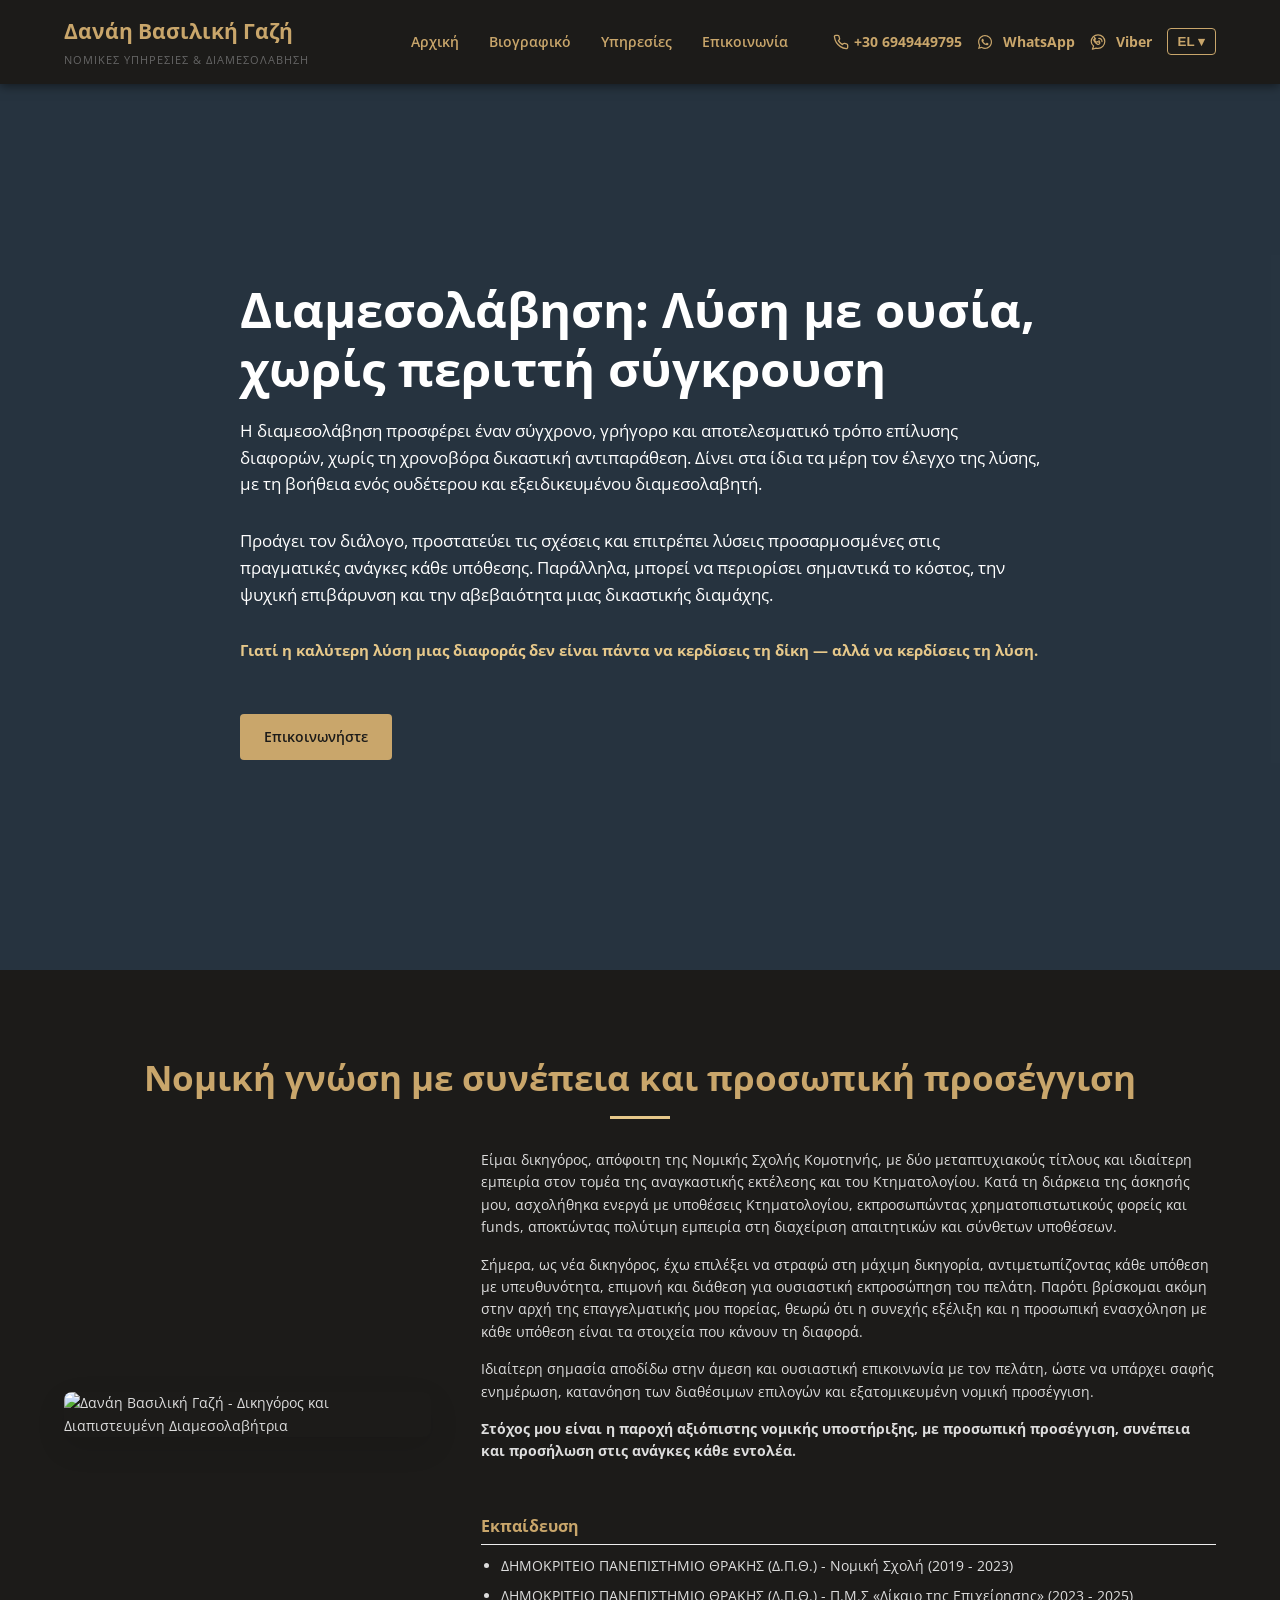
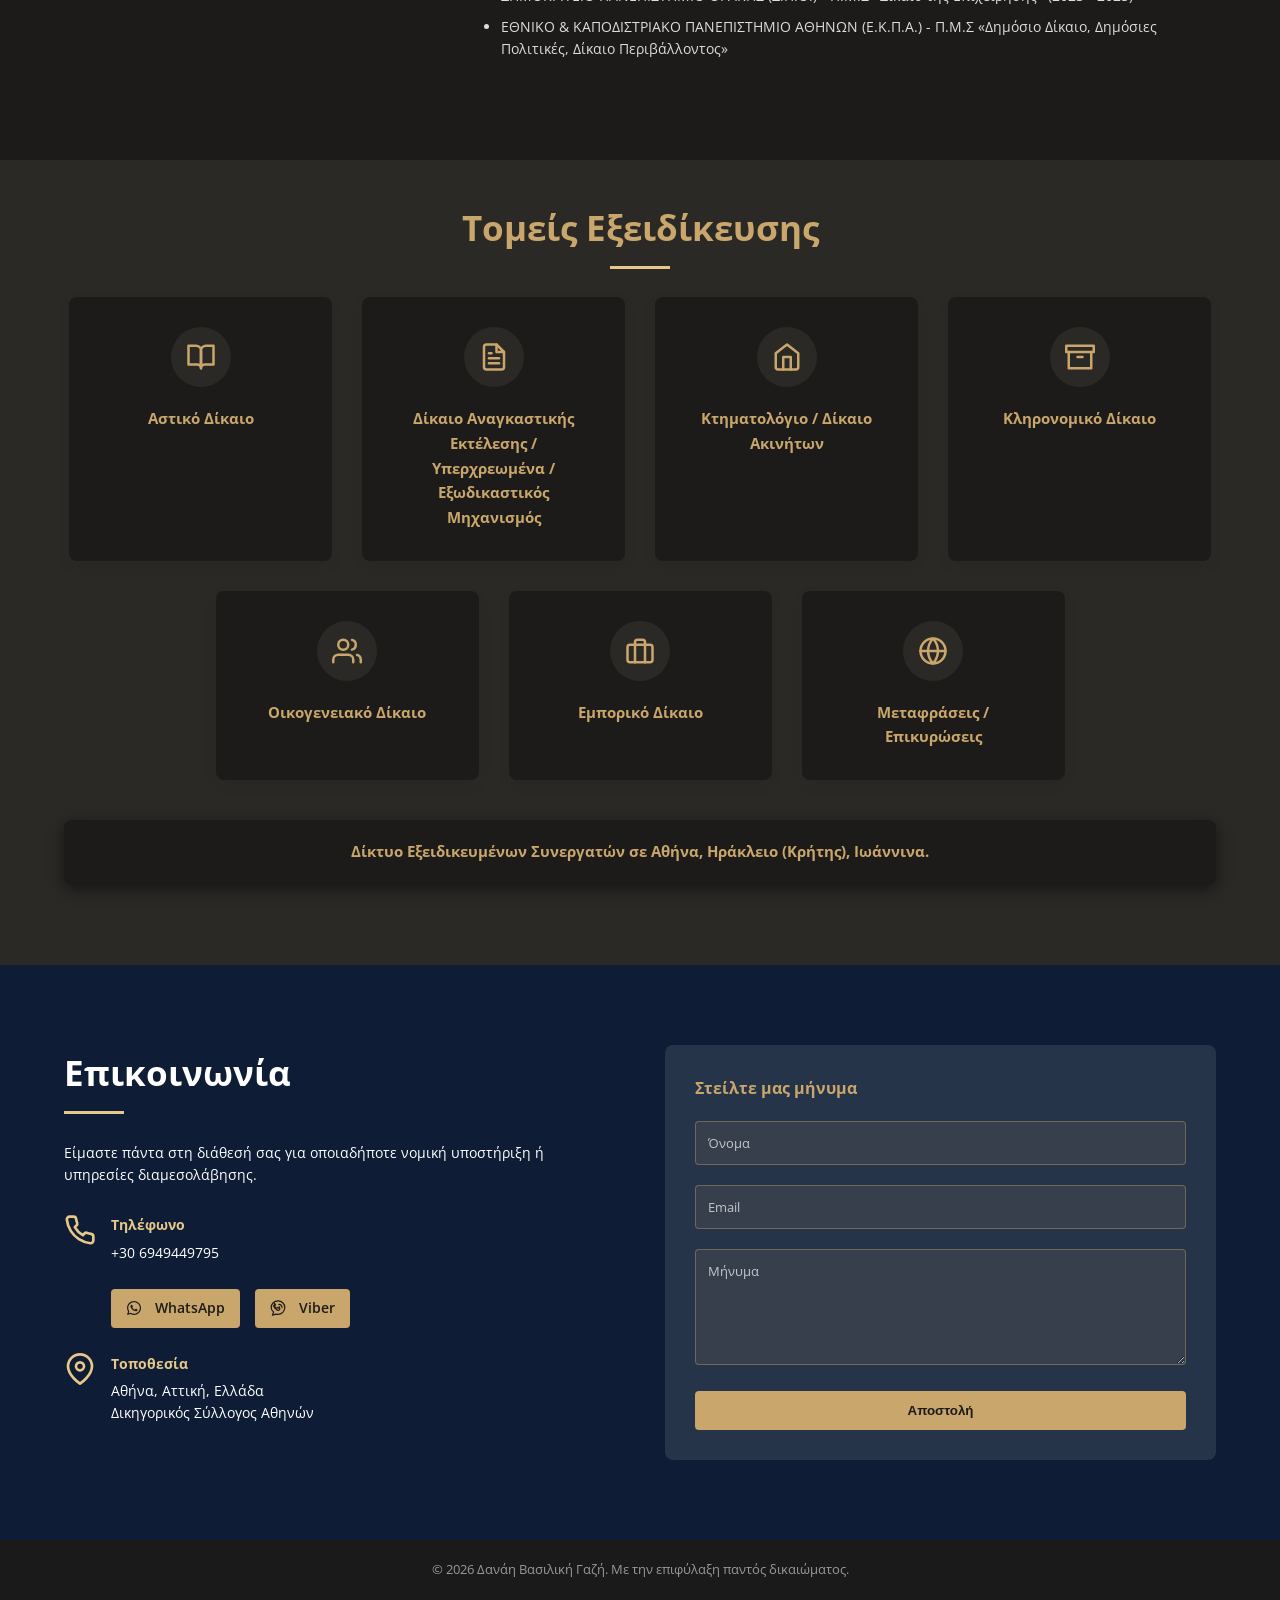
==== danai-vasiliki-gazi/index.html @ 6e2b37dc "." ====
<!DOCTYPE html>
<html lang="el">
<head>
    <meta name="google-site-verification" content="7cED5pmTlYYOZ8iL5Qbo6pSkVBy6zcgVpMgm1AXRRhg" />
    <meta charset="UTF-8">
    <meta name="viewport" content="width=device-width, initial-scale=1.0">
    <title>Δανάη Βασιλική Γαζή - Νομικές Υπηρεσίες &amp; Διαμεσολάβηση</title>
    <meta name="description" content="Η Δανάη Γαζή είναι υποψήφια Δικηγόρος και Διαπιστευμένη Διαμεσολαβήτρια στην Αθήνα. Εξειδικευμένη νομική υποστήριξη και διαμεσολάβηση.">
    
    <meta property="og:title" content="Δανάη Βασιλική Γαζή - Νομικές Υπηρεσίες &amp; Διαμεσολάβηση">
    <meta property="og:description" content="Η Δανάη Γαζή είναι υποψήφια Δικηγόρος και Διαπιστευμένη Διαμεσολαβήτρια στην Αθήνα. Εξειδικευμένη νομική υποστήριξη και διαμεσολάβηση.">
    <meta property="og:image" content="https://danai-vasiliki-gazi.pages.dev/dikigoros-athina-nomikes-ypiresies.jpg">
    <meta property="og:url" content="https://danai-vasiliki-gazi.pages.dev/">
    <meta property="og:type" content="website">

    <link rel="preload" as="image" href="dikigoros-athina-nomikes-ypiresies.jpg">
    
    <link rel="canonical" href="https://danai-vasiliki-gazi.pages.dev/" />
    <link rel="alternate" hreflang="el" href="/" />
    <link rel="alternate" hreflang="en" href="/en/" />
    <link rel="alternate" hreflang="de" href="/de/" />
    <link rel="alternate" hreflang="x-default" href="/" />

    <link rel="apple-touch-icon" sizes="180x180" href="apple-touch-icon.png">
    <link rel="icon" type="image/png" sizes="32x32" href="favicon-32x32.png">
    <link rel="icon" type="image/png" sizes="16x16" href="favicon-16x16.png">
    <link rel="icon" type="image/png" sizes="192x192" href="android-chrome-192x192.png">
    <link rel="icon" type="image/png" sizes="512x512" href="android-chrome-512x512.png">
    <link rel="icon" href="favicon.ico">

    <link rel="stylesheet" href="style.css">
    <link href="https://fonts.googleapis.com/css2?family=Open+Sans:wght@300;400;600;700&display=swap" rel="stylesheet">
</head>
<body>

    <header class="site-header">
        <div class="container header-container">
            <div class="logo">
                <h1>Δανάη Βασιλική Γαζή</h1>
                <p class="subtitle">Νομικές Υπηρεσίες &amp; Διαμεσολάβηση</p>
            </div>
            
            <nav class="main-nav" id="main-nav">
                <ul class="nav-links">
                    <li><a href="#home">Αρχική</a></li>
                    <li><a href="#about">Βιογραφικό</a></li>
                    <li><a href="#services">Υπηρεσίες</a></li>
                    <li><a href="#contact">Επικοινωνία</a></li>
                </ul>
                <div class="nav-actions">
                    <a href="tel:+306949449795" class="phone-link">
                        <svg class="icon-small" viewBox="0 0 24 24" fill="none" stroke="currentColor" stroke-width="2" stroke-linecap="round" stroke-linejoin="round"><path d="M22 16.92v3a2 2 0 0 1-2.18 2 19.79 19.79 0 0 1-8.63-3.07 19.5 19.5 0 0 1-6-6 19.79 19.79 0 0 1-3.07-8.67A2 2 0 0 1 4.11 2h3a2 2 0 0 1 2 1.72 12.84 12.84 0 0 0 .7 2.81 2 2 0 0 1-.45 2.11L8.09 9.91a16 16 0 0 0 6 6l1.27-1.27a2 2 0 0 1 2.11-.45 12.84 12.84 0 0 0 2.81.7A2 2 0 0 1 22 16.92z"></path></svg>
                        <span>+30 6949449795</span>
                    </a>
                    
                    <a href="https://wa.me/306949449795" class="phone-link social-icon-link" title="WhatsApp" target="_blank">
                        <svg class="icon-small" viewBox="0 0 448 512" fill="currentColor">
                            <path d="M380.9 97.1C339 55.1 283.2 32 223.9 32c-122.4 0-222 99.6-222 222 0 39.1 10.2 77.3 29.6 111L0 480l117.7-30.9c32.4 17.7 68.9 27 106.1 27h.1c122.3 0 224.1-99.6 224.1-222 0-59.3-25.2-115-67.1-157zm-157 341.6c-33.2 0-65.7-8.9-94-25.7l-6.7-4-69.8 18.3L72 359.2l-4.4-7c-18.5-29.4-28.2-63.3-28.2-98.2 0-101.7 82.8-184.5 184.6-184.5 49.3 0 95.6 19.2 130.4 54.1 34.8 34.9 56.2 81.2 56.1 130.5 0 101.8-84.9 184.6-186.6 184.6zm101.2-138.2c-5.5-2.8-32.8-16.2-37.9-18-5.1-1.9-8.8-2.8-12.5 2.8-3.7 5.6-14.3 18-17.6 21.8-3.2 3.7-6.5 4.2-12 1.4-32.6-16.3-54-29.1-75.5-66-5.7-9.8 5.7-9.1 16.3-30.3 1.8-3.7.9-6.9-.5-9.7-1.4-2.8-12.5-30.1-17.1-41.2-4.5-10.8-9.1-9.3-12.5-9.5-3.2-.2-6.9-.2-10.6-.2-3.7 0-9.7 1.4-14.8 6.9-5.1 5.6-19.4 19-19.4 46.3 0 27.3 19.9 53.7 22.6 57.4 2.8 3.7 39.1 59.7 94.8 83.8 35.2 15.2 49 16.5 66.6 13.9 10.7-1.6 32.8-13.4 37.4-26.4 4.6-13 4.6-24.1 3.2-26.4-1.3-2.5-5-3.9-10.5-6.6z"></path>
                        </svg>
                        <span style="margin-left: 5px;">WhatsApp</span>
                    </a>
                    <a href="viber://chat?number=%2B306949449795" class="phone-link social-icon-link" title="Viber" target="_blank">
                        <svg class="icon-small" viewBox="3 2 19 20" fill="none" stroke="currentColor" stroke-width="1.5" stroke-linecap="round" stroke-linejoin="round">
                            <path d="M21 11.5c0 4.69-3.81 8.5-8.5 8.5-.87 0-1.7-.13-2.5-.38L5.5 21l1.5-4C5.13 15.65 4 13.7 4 11.5 4 6.81 7.81 3 12.5 3S21 6.81 21 11.5z"></path>
                            <path d="M9.5 8c-.28-.28-.5-.5-.85-.5s-.7.22-.85.5c-.3.3-.65.7-.65 1.15s.2 1 .4 1.45c.8 1.8 2.25 3.25 4.05 4.05.45.2.95.4 1.45.4s.85-.35 1.15-.65c.15-.15.37-.57.5-.85.13-.28.13-.5.13-.57s-.22-.36-.6-.54l-1.6-.74c-.38-.18-.63-.28-.73-.13-.1.15-.38.48-.5.62-.13.15-.27.17-.65 0-1.1-.5-1.9-1.3-2.4-2.4-.17-.38-.15-.52 0-.65.14-.12.47-.4.62-.5.15-.1.05-.35-.13-.73l-.74-1.6z"></path>
                            <path d="M13.5 7.5a4 4 0 0 1 4 4"></path>
                            <path d="M13.5 10.5a1 1 0 0 1 1 1"></path>
                        </svg>
                        <span style="margin-left: 5px;">Viber</span>
                    </a>
                    
                    <div class="lang-selector">
                        <button class="lang-btn" onclick="toggleLangMenu()">EL &#9662;</button>
                        <div class="lang-dropdown" id="lang-dropdown">
                            <a href="/">EL</a>
                            <a href="/en/">EN</a>
                            <a href="/de/">DE</a>
                        </div>
                    </div>
                </div>
            </nav>
            
            <button class="mobile-menu-btn" id="mobile-menu-btn">
                <span></span>
                <span></span>
                <span></span>
            </button>
        </div>
    </header>

    <section id="home" class="first-section" aria-label="Athens Lawyer Legal Services">
        <div class="first-overlay" role="img" aria-label="Scales of Justice and Law Books"></div>
        <div class="container first-content">
            <h2>Διαμεσολάβηση: Λύση με ουσία, χωρίς περιττή σύγκρουση</h2>
            <p>Η διαμεσολάβηση προσφέρει έναν σύγχρονο, γρήγορο και αποτελεσματικό τρόπο επίλυσης διαφορών, χωρίς τη χρονοβόρα δικαστική αντιπαράθεση. Δίνει στα ίδια τα μέρη τον έλεγχο της λύσης, με τη βοήθεια ενός ουδέτερου και εξειδικευμένου διαμεσολαβητή.</p>
            <p style="margin-top: 10px;">Προάγει τον διάλογο, προστατεύει τις σχέσεις και επιτρέπει λύσεις προσαρμοσμένες στις πραγματικές ανάγκες κάθε υπόθεσης. Παράλληλα, μπορεί να περιορίσει σημαντικά το κόστος, την ψυχική επιβάρυνση και την αβεβαιότητα μιας δικαστικής διαμάχης.</p>
            <p style="margin-top: 15px; font-weight: bold; font-size: 1.1rem; color: var(--secondary-color);">Γιατί η καλύτερη λύση μιας διαφοράς δεν είναι πάντα να κερδίσεις τη δίκη — αλλά να κερδίσεις τη λύση.</p>
            <a href="#contact" class="btn btn-primary" style="margin-top: 20px;">Επικοινωνήστε</a>
        </div>
    </section>

    <section id="about" class="about-section section-padding">
        <div class="container">
            <div class="about-section-container">
                <h2 class="section-title about-section-title">Νομική γνώση με συνέπεια και προσωπική προσέγγιση</h2>
                <div class="about-content-wrapper">
                    <div class="about-image">
                        <img src="danai-vasiliki-gazi-dikigoros.jpg" alt="Δανάη Βασιλική Γαζή - Δικηγόρος και Διαπιστευμένη Διαμεσολαβήτρια" id="profile-img">
                    </div>
                    <div class="about-intro">
                        <p>Είμαι δικηγόρος, απόφοιτη της Νομικής Σχολής Κομοτηνής, με δύο μεταπτυχιακούς τίτλους και ιδιαίτερη εμπειρία στον τομέα της αναγκαστικής εκτέλεσης και του Κτηματολογίου. Κατά τη διάρκεια της άσκησής μου, ασχολήθηκα ενεργά με υποθέσεις Κτηματολογίου, εκπροσωπώντας χρηματοπιστωτικούς φορείς και funds, αποκτώντας πολύτιμη εμπειρία στη διαχείριση απαιτητικών και σύνθετων υποθέσεων.</p>
                        <p style="margin-top: 15px;">Σήμερα, ως νέα δικηγόρος, έχω επιλέξει να στραφώ στη μάχιμη δικηγορία, αντιμετωπίζοντας κάθε υπόθεση με υπευθυνότητα, επιμονή και διάθεση για ουσιαστική εκπροσώπηση του πελάτη. Παρότι βρίσκομαι ακόμη στην αρχή της επαγγελματικής μου πορείας, θεωρώ ότι η συνεχής εξέλιξη και η προσωπική ενασχόληση με κάθε υπόθεση είναι τα στοιχεία που κάνουν τη διαφορά.</p>
                        <p style="margin-top: 15px;">Ιδιαίτερη σημασία αποδίδω στην άμεση και ουσιαστική επικοινωνία με τον πελάτη, ώστε να υπάρχει σαφής ενημέρωση, κατανόηση των διαθέσιμων επιλογών και εξατομικευμένη νομική προσέγγιση.</p>
                        <p style="margin-top: 15px;"><strong>Στόχος μου είναι η παροχή αξιόπιστης νομικής υποστήριξης, με προσωπική προσέγγιση, συνέπεια και προσήλωση στις ανάγκες κάθε εντολέα.</strong></p>
                    </div>
                    
                    <div class="resume-highlights" style="margin-top: 30px;">
                        <div class="resume-item">
                            <h3>Εκπαίδευση</h3>
                            <ul>
                                <li>ΔΗΜΟΚΡΙΤΕΙΟ ΠΑΝΕΠΙΣΤΗΜΙΟ ΘΡΑΚΗΣ (Δ.Π.Θ.) - Νομική Σχολή (2019 - 2023)</li>
                                <li>ΔΗΜΟΚΡΙΤΕΙΟ ΠΑΝΕΠΙΣΤΗΜΙΟ ΘΡΑΚΗΣ (Δ.Π.Θ.) - Π.Μ.Σ «Δίκαιο της Επιχείρησης» (2023 - 2025)</li>
                                <li>ΕΘΝΙΚΟ &amp; ΚΑΠΟΔΙΣΤΡΙΑΚΟ ΠΑΝΕΠΙΣΤΗΜΙΟ ΑΘΗΝΩΝ (Ε.Κ.Π.Α.) - Π.Μ.Σ «Δημόσιο Δίκαιο, Δημόσιες Πολιτικές, Δίκαιο Περιβάλλοντος»</li>
                            </ul>
                        </div>
                    </div>
                </div>
            </div>
        </div>
    </section>

    <section id="services" class="services-section section-padding bg-light">
        <div class="container">
            <h2 class="section-title text-center">Τομείς Εξειδίκευσης</h2>
            <div class="services-grid">
                
                <div class="service-card">
                    <div class="service-icon">
                        <svg viewBox="0 0 24 24" fill="none" stroke="currentColor" stroke-width="2" stroke-linecap="round" stroke-linejoin="round" style="width: 30px; height: 30px; color: var(--primary-color);"><path d="M2 3h6a4 4 0 0 1 4 4v14a3 3 0 0 0-3-3H2z"></path><path d="M22 3h-6a4 4 0 0 0-4 4v14a3 3 0 0 1 3-3h7z"></path></svg>
                    </div>
                    <h3 style="margin-top: 15px; margin-bottom: 0; font-size: 1.1rem;">Αστικό Δίκαιο</h3>
                </div>
                
                <div class="service-card">
                    <div class="service-icon">
                        <svg viewBox="0 0 24 24" fill="none" stroke="currentColor" stroke-width="2" stroke-linecap="round" stroke-linejoin="round" style="width: 30px; height: 30px; color: var(--primary-color);"><path d="M14 2H6a2 2 0 0 0-2 2v16a2 2 0 0 0 2 2h12a2 2 0 0 0 2-2V8z"></path><polyline points="14 2 14 8 20 8"></polyline><line x1="16" y1="13" x2="8" y2="13"></line><line x1="16" y1="17" x2="8" y2="17"></line><polyline points="10 9 9 9 8 9"></polyline></svg>
                    </div>
                    <h3 style="margin-top: 15px; margin-bottom: 0; font-size: 1.1rem;">Δίκαιο Αναγκαστικής Εκτέλεσης / Υπερχρεωμένα / Εξωδικαστικός Μηχανισμός</h3>
                </div>
                
                <div class="service-card">
                    <div class="service-icon">
                        <svg viewBox="0 0 24 24" fill="none" stroke="currentColor" stroke-width="2" stroke-linecap="round" stroke-linejoin="round" style="width: 30px; height: 30px; color: var(--primary-color);"><path d="M3 9l9-7 9 7v11a2 2 0 0 1-2 2H5a2 2 0 0 1-2-2z"></path><polyline points="9 22 9 12 15 12 15 22"></polyline></svg>
                    </div>
                    <h3 style="margin-top: 15px; margin-bottom: 0; font-size: 1.1rem;">Κτηματολόγιο / Δίκαιο Ακινήτων</h3>
                </div>
                
                <div class="service-card">
                    <div class="service-icon">
                        <svg viewBox="0 0 24 24" fill="none" stroke="currentColor" stroke-width="2" stroke-linecap="round" stroke-linejoin="round" style="width: 30px; height: 30px; color: var(--primary-color);"><polyline points="21 8 21 21 3 21 3 8"></polyline><rect x="1" y="3" width="22" height="5"></rect><line x1="10" y1="12" x2="14" y2="12"></line></svg>
                    </div>
                    <h3 style="margin-top: 15px; margin-bottom: 0; font-size: 1.1rem;">Κληρονομικό Δίκαιο</h3>
                </div>

                <div class="service-card">
                    <div class="service-icon">
                        <svg viewBox="0 0 24 24" fill="none" stroke="currentColor" stroke-width="2" stroke-linecap="round" stroke-linejoin="round" style="width: 30px; height: 30px; color: var(--primary-color);"><path d="M17 21v-2a4 4 0 0 0-4-4H5a4 4 0 0 0-4 4v2"></path><circle cx="9" cy="7" r="4"></circle><path d="M23 21v-2a4 4 0 0 0-3-3.87"></path><path d="M16 3.13a4 4 0 0 1 0 7.75"></path></svg>
                    </div>
                    <h3 style="margin-top: 15px; margin-bottom: 0; font-size: 1.1rem;">Οικογενειακό Δίκαιο</h3>
                </div>

                <div class="service-card">
                    <div class="service-icon">
                        <svg viewBox="0 0 24 24" fill="none" stroke="currentColor" stroke-width="2" stroke-linecap="round" stroke-linejoin="round" style="width: 30px; height: 30px; color: var(--primary-color);"><rect x="2" y="7" width="20" height="14" rx="2" ry="2"></rect><path d="M16 21V5a2 2 0 0 0-2-2h-4a2 2 0 0 0-2 2v16"></path></svg>
                    </div>
                    <h3 style="margin-top: 15px; margin-bottom: 0; font-size: 1.1rem;">Εμπορικό Δίκαιο</h3>
                </div>

                <div class="service-card">
                    <div class="service-icon">
                        <svg viewBox="0 0 24 24" fill="none" stroke="currentColor" stroke-width="2" stroke-linecap="round" stroke-linejoin="round" style="width: 30px; height: 30px; color: var(--primary-color);"><circle cx="12" cy="12" r="10"></circle><line x1="2" y1="12" x2="22" y2="12"></line><path d="M12 2a15.3 15.3 0 0 1 4 10 15.3 15.3 0 0 1-4 10 15.3 15.3 0 0 1-4-10 15.3 15.3 0 0 1 4-10z"></path></svg>
                    </div>
                    <h3 style="margin-top: 15px; margin-bottom: 0; font-size: 1.1rem;">Μεταφράσεις / Επικυρώσεις</h3>
                </div>
            </div>
            
            <div style="text-align: center; margin-top: 40px; padding: 20px; background-color: var(--white); border-radius: 8px; box-shadow: 0 4px 15px var(--shadow-color);">
                <p style="font-weight: bold; color: var(--primary-color); font-size: 1.1rem; margin: 0;">Δίκτυο Εξειδικευμένων Συνεργατών σε Αθήνα, Ηράκλειο (Κρήτης), Ιωάννινα.</p>
            </div>
        </div>
    </section>



    <section id="contact" class="last-section" aria-label="Contact Law Office">
        <div class="last-overlay" role="img" aria-label="Law Library Books"></div>
        <div class="container last-container">
            <div class="last-content">
                <h2 class="section-title last-title">Επικοινωνία</h2>
                <p class="last-desc">Είμαστε πάντα στη διάθεσή σας για οποιαδήποτε νομική υποστήριξη ή υπηρεσίες διαμεσολάβησης.</p>
                
                <div class="last-info">
                    <a href="tel:+306949449795" class="last-info-item">
                        <svg class="icon-medium" style="color: var(--secondary-color);" viewBox="0 0 24 24" fill="none" stroke="currentColor" stroke-width="2" stroke-linecap="round" stroke-linejoin="round"><path d="M22 16.92v3a2 2 0 0 1-2.18 2 19.79 19.79 0 0 1-8.63-3.07 19.5 19.5 0 0 1-6-6 19.79 19.79 0 0 1-3.07-8.67A2 2 0 0 1 4.11 2h3a2 2 0 0 1 2 1.72 12.84 12.84 0 0 0 .7 2.81 2 2 0 0 1-.45 2.11L8.09 9.91a16 16 0 0 0 6 6l1.27-1.27a2 2 0 0 1 2.11-.45 12.84 12.84 0 0 0 2.81.7A2 2 0 0 1 22 16.92z"></path></svg>
                        <div>
                            <h4>Τηλέφωνο</h4>
                            <p>+30 6949449795</p>
                        </div>
                    </a>
                    
                    <div class="social-contact-buttons" style="display: flex; gap: 15px; margin-bottom: 25px; margin-left: 47px;">
                        <a href="https://wa.me/306949449795" class="btn btn-primary social-btn-wa" target="_blank" style="display: flex; align-items: center; justify-content: center; gap: 8px; padding: 8px 15px;">
                            <svg class="icon-small" viewBox="0 0 448 512" fill="currentColor">
                                <path d="M380.9 97.1C339 55.1 283.2 32 223.9 32c-122.4 0-222 99.6-222 222 0 39.1 10.2 77.3 29.6 111L0 480l117.7-30.9c32.4 17.7 68.9 27 106.1 27h.1c122.3 0 224.1-99.6 224.1-222 0-59.3-25.2-115-67.1-157zm-157 341.6c-33.2 0-65.7-8.9-94-25.7l-6.7-4-69.8 18.3L72 359.2l-4.4-7c-18.5-29.4-28.2-63.3-28.2-98.2 0-101.7 82.8-184.5 184.6-184.5 49.3 0 95.6 19.2 130.4 54.1 34.8 34.9 56.2 81.2 56.1 130.5 0 101.8-84.9 184.6-186.6 184.6zm101.2-138.2c-5.5-2.8-32.8-16.2-37.9-18-5.1-1.9-8.8-2.8-12.5 2.8-3.7 5.6-14.3 18-17.6 21.8-3.2 3.7-6.5 4.2-12 1.4-32.6-16.3-54-29.1-75.5-66-5.7-9.8 5.7-9.1 16.3-30.3 1.8-3.7.9-6.9-.5-9.7-1.4-2.8-12.5-30.1-17.1-41.2-4.5-10.8-9.1-9.3-12.5-9.5-3.2-.2-6.9-.2-10.6-.2-3.7 0-9.7 1.4-14.8 6.9-5.1 5.6-19.4 19-19.4 46.3 0 27.3 19.9 53.7 22.6 57.4 2.8 3.7 39.1 59.7 94.8 83.8 35.2 15.2 49 16.5 66.6 13.9 10.7-1.6 32.8-13.4 37.4-26.4 4.6-13 4.6-24.1 3.2-26.4-1.3-2.5-5-3.9-10.5-6.6z"></path>
                            </svg>
                            <span style="margin-left: 5px;">WhatsApp</span>
                        </a>
                        <a href="viber://chat?number=%2B306949449795" class="btn btn-primary social-btn-viber" target="_blank" style="display: flex; align-items: center; justify-content: center; gap: 8px; padding: 8px 15px;">
                            <svg class="icon-small" viewBox="3 2 19 20" fill="none" stroke="currentColor" stroke-width="1.5" stroke-linecap="round" stroke-linejoin="round">
                                <path d="M21 11.5c0 4.69-3.81 8.5-8.5 8.5-.87 0-1.7-.13-2.5-.38L5.5 21l1.5-4C5.13 15.65 4 13.7 4 11.5 4 6.81 7.81 3 12.5 3S21 6.81 21 11.5z"></path>
                                <path d="M9.5 8c-.28-.28-.5-.5-.85-.5s-.7.22-.85.5c-.3.3-.65.7-.65 1.15s.2 1 .4 1.45c.8 1.8 2.25 3.25 4.05 4.05.45.2.95.4 1.45.4s.85-.35 1.15-.65c.15-.15.37-.57.5-.85.13-.28.13-.5.13-.57s-.22-.36-.6-.54l-1.6-.74c-.38-.18-.63-.28-.73-.13-.1.15-.38.48-.5.62-.13.15-.27.17-.65 0-1.1-.5-1.9-1.3-2.4-2.4-.17-.38-.15-.52 0-.65.14-.12.47-.4.62-.5.15-.1.05-.35-.13-.73l-.74-1.6z"></path>
                                <path d="M13.5 7.5a4 4 0 0 1 4 4"></path>
                                <path d="M13.5 10.5a1 1 0 0 1 1 1"></path>
                            </svg>
                            <span style="margin-left: 5px;">Viber</span>
                        </a>
                    </div>
                    <a href="https://www.google.com/maps/dir//%CE%94%CE%B9%CE%BA%CE%B7%CE%B3%CE%BF%CF%81%CE%B9%CE%BA%CF%8C%CF%82+%CE%A3%CF%8D%CE%BB%CE%BB%CE%BF%CE%B3%CE%BF%CF%82+%CE%91%CE%B8%CE%B7%CE%BD%CF%8E%CE%BD,+%CE%91%CE%BA%CE%B1%CE%B4%CE%B7%CE%BC%CE%AF%CE%B1%CF%82+60,+%CE%91%CE%B8%CE%AE%CE%BD%CE%B1+106+79/@39.6310796,20.8672131,2584m/data=!3m2!1e3!4b1!4m8!4m7!1m0!1m5!1m1!1s0x14a1bd39ff932bb1:0xc28e20ec53037379!2m2!1d23.7338361!2d37.9823078?entry=ttu&g_ep=EgoyMDI2MDgxMS4wIKXMDSoASAFQAw%3D%3D" class="last-info-item" target="_blank">
                        <svg class="icon-medium" style="color: var(--secondary-color);" viewBox="0 0 24 24" fill="none" stroke="currentColor" stroke-width="2" stroke-linecap="round" stroke-linejoin="round"><path d="M21 10c0 7-9 13-9 13s-9-6-9-13a9 9 0 0 1 18 0z"></path><circle cx="12" cy="10" r="3"></circle></svg>
                        <div>
                            <h4>Τοποθεσία</h4>
                            <p>Αθήνα, Αττική, Ελλάδα<br>Δικηγορικός Σύλλογος Αθηνών</p>
                        </div>
                    </a>
                </div>
            </div>
            
            <div class="last-form-container">
                <form id="last-form" class="last-form" action="https://api.web3forms.com/submit" method="POST" data-success-msg="Ευχαριστούμε! Το μήνυμά σας εστάλη επιτυχώς. Θα επικοινωνήσουμε μαζί σας σύντομα.">
                    <input type="hidden" name="access_key" value="d68efa0b-36f8-4741-ae27-395d9481ebc3">
                    <input type="checkbox" name="botcheck" class="hidden" style="display: none;">
                    <h3 style="margin-bottom: 20px; color: var(--primary-color);">Στείλτε μας μήνυμα</h3>
                    <div class="form-group">
                        <input type="text" id="name" name="name" placeholder="Όνομα" required>
                    </div>
                    <div class="form-group">
                        <input type="email" id="email" name="email" placeholder="Email" required>
                    </div>
                    <div class="form-group">
                        <textarea id="message" name="message" rows="5" placeholder="Μήνυμα" required></textarea>
                    </div>
                    <button type="submit" class="btn btn-primary btn-block">Αποστολή</button>
                </form>
            </div>
        </div>
    </section>

    <footer class="site-footer">
        <div class="container text-center">
            <p>&copy; <span id="current-year"></span> Δανάη Βασιλική Γαζή. <span>Με την επιφύλαξη παντός δικαιώματος.</span></p>
        </div>
    </footer>

    <script src="script.js"></script>
</body>
</html>
---- danai-vasiliki-gazi/style.css ----
:root {
    color-scheme: dark;
    --primary-color: #c9a66b;
    --secondary-color: #e6c88a; 
    --text-color: #dddddd;
    --light-bg: #2a2926;
    --about-bg: #24221f;
    --white: #1c1b19;
    --shadow-color: rgba(0, 0, 0, 0.5);
    --first-overlay: rgba(44, 62, 80, 0.7);
    --last-overlay: rgba(10, 30, 60, 0.8);
    --first-text: #ffffff;
    --input-bg: rgba(201, 166, 107, 0.1);
    --input-border: rgba(201, 166, 107, 0.4);
    --font-family: 'Open Sans', sans-serif;
    --transition-speed: 0.3s;
}

* {
    margin: 0;
    padding: 0;
    box-sizing: border-box;
}

html {
    scroll-behavior: smooth;
    font-size: 14px;
}

body {
    font-family: var(--font-family);
    color: var(--text-color);
    background-color: var(--white);
    line-height: 1.6;
    overflow-x: hidden;
}

a {
    text-decoration: none;
    color: inherit;
    transition: color var(--transition-speed);
}

ul {
    list-style: none;
}

.container {
    width: 90%;
    max-width: 1200px;
    margin: 0 auto;
}

.section-padding {
    padding: 80px 0;
}

.bg-light {
    background-color: var(--light-bg);
}

.text-center {
    text-align: center;
}

.section-title {
    font-size: 2.5rem;
    color: var(--primary-color);
    margin-bottom: 2rem;
    position: relative;
}

.section-title::after {
    content: '';
    display: block;
    width: 60px;
    height: 3px;
    background-color: var(--secondary-color);
    margin-top: 10px;
}

.text-center.section-title::after {
    margin: 10px auto 0;
}

.btn {
    display: inline-block;
    padding: 12px 24px;
    border-radius: 4px;
    font-weight: 600;
    cursor: pointer;
    border: none;
    transition: all var(--transition-speed);
}

.btn-primary {
    background-color: var(--primary-color);
    color: var(--white);
}

.btn-primary:hover {
    background-color: var(--secondary-color);
    color: var(--primary-color);
}

.btn-block {
    width: 100%;
}

.icon-small {
    width: 16px;
    height: 16px;
}

.icon-medium {
    width: 32px;
    height: 32px;
}

.filter-white {
    filter: invert(100%) sepia(0%) saturate(7500%) hue-rotate(289deg) brightness(115%) contrast(105%);
}

.site-header {
    position: fixed;
    top: 0;
    left: 0;
    width: 100%;
    background-color: var(--white);
    box-shadow: 0 2px 10px var(--shadow-color);
    z-index: 1000;
    padding: 15px 0;
    transition: all var(--transition-speed);
}

.site-header.scrolled {
    padding: 10px 0;
    box-shadow: 0 6px 20px var(--shadow-color);
}

.header-container {
    display: flex;
    justify-content: space-between;
    align-items: center;
}

.logo h1 {
    font-size: 1.5rem;
    color: var(--primary-color);
    margin-bottom: 2px;
}

.logo .subtitle {
    font-size: 0.8rem;
    color: #666;
    text-transform: uppercase;
    letter-spacing: 1px;
}

.main-nav {
    display: flex;
    align-items: center;
}

.nav-links {
    display: flex;
    margin-right: 30px;
}

.nav-links li {
    margin: 0 15px;
}

.nav-links a {
    font-weight: 600;
    color: var(--primary-color);
}

.nav-links a:hover {
    color: var(--secondary-color);
}

.nav-actions {
    display: flex;
    align-items: center;
    gap: 15px;
}

.phone-link {
    display: flex;
    align-items: center;
    gap: 5px;
    font-weight: 700;
    color: var(--primary-color);
}

.lang-selector {
    position: relative;
}

.lang-btn {
    background: none;
    border: 1px solid var(--primary-color);
    color: var(--primary-color);
    padding: 5px 10px;
    border-radius: 4px;
    cursor: pointer;
    font-weight: 600;
    transition: all var(--transition-speed);
}

.lang-dropdown {
    display: none;
    position: absolute;
    top: 100%;
    right: 0;
    background: var(--white);
    border: 1px solid var(--shadow-color);
    box-shadow: 0 4px 15px var(--shadow-color);
    border-radius: 4px;
    padding: 10px;
    min-width: 130px;
    z-index: 10;
}

.lang-dropdown.show {
    display: block;
}

.lang-dropdown a {
    display: block;
    padding: 8px 10px;
    color: var(--text-color);
}

.lang-dropdown a:hover {
    background-color: var(--light-bg);
}

.mobile-menu-btn {
    display: none;
    flex-direction: column;
    justify-content: space-between;
    width: 30px;
    height: 21px;
    background: transparent;
    border: none;
    cursor: pointer;
}

.mobile-menu-btn span {
    width: 100%;
    height: 3px;
    background-color: var(--primary-color);
    border-radius: 3px;
    transition: all 0.3s;
}

.first-section {
    position: relative;
    height: 100vh;
    min-height: 600px;
    display: flex;
    align-items: center;
    background-image: url('dikigoros-athina-nomikes-ypiresies.jpg');
    background-size: cover;
    background-position: center top;
    background-attachment: fixed;
    margin-top: 70px;
}

.first-overlay {
    position: absolute;
    top: 0;
    left: 0;
    width: 100%;
    height: 100%;
    background-color: var(--first-overlay);
}

.first-content {
    position: relative;
    z-index: 1;
    color: var(--first-text);
    max-width: 800px;
    transition: color var(--transition-speed);
}

.first-content h2 {
    font-size: 3.5rem;
    margin-bottom: 20px;
    line-height: 1.2;
    word-wrap: break-word;
    overflow-wrap: break-word;
    hyphens: auto;
}

.first-content p {
    font-size: 1.2rem;
    margin-bottom: 30px;
}

.about-section-title {
    text-align: center;
}

.about-section-title::after {
    margin: 10px auto 30px;
}

.about-content-wrapper {
    display: grid;
    grid-template-columns: 1fr 2fr;
    gap: 20px 50px;
    align-items: center;
}

.about-image {
    grid-column: 1 / 2;
    grid-row: 1 / 3;
}

.about-intro {
    grid-column: 2 / 3;
    grid-row: 1 / 2;
    align-self: end;
}

.resume-highlights {
    grid-column: 2 / 3;
    grid-row: 2 / 3;
    align-self: start;
    margin-top: 0;
}

.about-image img {
    width: 100%;
    border-radius: 8px;
    box-shadow: 0 10px 30px rgba(0,0,0,0.1);
}

.resume-highlights {
    margin-top: 30px;
}

.resume-item {
    margin-bottom: 20px;
}

.resume-item h3 {
    color: var(--primary-color);
    margin-bottom: 10px;
    border-bottom: 1px solid #eee;
    padding-bottom: 5px;
}

.resume-item ul {
    list-style-type: disc;
    margin-left: 20px;
}

.resume-item li {
    margin-bottom: 8px;
}

.services-section {
    padding-top: 40px;
}

.services-grid {
    display: grid;
    grid-template-columns: repeat(4, 1fr);
    gap: 30px;
}

@media (max-width: 1024px) {
    .services-grid {
        grid-template-columns: repeat(2, 1fr);
    }
}

@media (max-width: 600px) {
    .services-grid {
        grid-template-columns: 1fr;
    }
}

.service-card {
    background: var(--white);
    padding: 30px;
    border-radius: 8px;
    box-shadow: 0 5px 15px rgba(0,0,0,0.05);
    text-align: center;
    transition: transform var(--transition-speed);
}

.service-card:hover {
    transform: translateY(-10px);
}

.service-icon {
    width: 60px;
    height: 60px;
    margin: 0 auto 20px;
    background-color: var(--light-bg);
    border-radius: 50%;
    display: flex;
    align-items: center;
    justify-content: center;
}

.service-icon img {
    width: 30px;
    height: 30px;
}

.service-card h3 {
    color: var(--primary-color);
    margin-bottom: 15px;
}

.last-section {
    position: relative;
    padding: 80px 0;
    background-image: url('diamesolavisi-epikoinonia-dikigoriko-grafeio.jpg');
    background-size: cover;
    background-position: center;
    color: var(--first-text);
    transition: color var(--transition-speed);
}

.last-overlay {
    position: absolute;
    top: 0;
    left: 0;
    width: 100%;
    height: 100%;
    background-color: var(--last-overlay);
}

.last-title {
    color: var(--first-text) !important;
}

.last-desc {
    color: var(--first-text);
    margin-bottom: 2rem;
}

.last-container {
    position: relative;
    z-index: 1;
    display: grid;
    grid-template-columns: 1fr 1fr;
    gap: 50px;
}

.last-info-item {
    display: flex;
    gap: 15px;
    margin-bottom: 25px;
}

.last-info-item h4 {
    margin-bottom: 5px;
    color: var(--secondary-color);
}

.last-form {
    background: rgba(255, 255, 255, 0.1);
    padding: 30px;
    border-radius: 8px;
    backdrop-filter: blur(5px);
}

.form-group {
    margin-bottom: 20px;
}

.form-group input,
.form-group textarea {
    width: 100%;
    padding: 12px;
    border: 1px solid var(--input-border);
    background: var(--input-bg);
    color: var(--first-text);
    border-radius: 4px;
    font-family: inherit;
    transition: all 0.3s ease;
}

.form-group input::placeholder,
.form-group textarea::placeholder {
    color: var(--first-text);
    opacity: 0.7;
}

.form-group input:focus,
.form-group textarea:focus {
    outline: none;
    border-color: var(--primary-color);
    background: rgba(201, 166, 107, 0.2);
}

.site-footer {
    background-color: #1a1a1a;
    color: #999;
    padding: 20px 0;
    font-size: 0.9rem;
}

@media (max-width: 992px) {
    .about-section-title {
        text-align: left;
    }

    .about-section-title::after {
        margin: 10px 0 30px 0;
    }

    .about-content-wrapper {
        display: block;
    }

    .about-content-wrapper::after {
        content: "";
        display: table;
        clear: both;
    }

    .about-image {
        float: left;
        width: 40%;
        margin: 0 20px 5px 0;
    }
    
    .about-intro {
        margin-bottom: 10px;
    }

    .resume-highlights {
        clear: both;
        padding-top: 10px;
    }

    .last-container {
        grid-template-columns: 1fr;
    }
    
    .first-content h2 {
        font-size: 2.5rem;
    }
}

@media (max-width: 600px) {
    .about-image {
        width: 45%;
        margin: 5px 15px 5px 0;
    }
    
    .logo h1 {
        font-size: 1.25rem;
    }
    
    .logo .subtitle {
        font-size: 0.7rem;
    }
    
    .first-section {
        height: auto !important;
        min-height: 100vh;
        padding-top: 140px; /* Provides absolute space for the menu */
        padding-bottom: 60px;
        align-items: flex-start !important; /* Stops centering which pushes text up */
    }

    .first-content {
        padding-top: 0;
    }
    
    .first-content h2 {
        font-size: 1.6rem; /* Slightly smaller to fit mobile screens better */
        margin-bottom: 15px;
    }
}

/* Center the last row of the services cards */
.services-grid {
    display: flex !important;
    flex-wrap: wrap !important;
    justify-content: center !important;
}

.service-card {
    flex: 0 1 calc(25% - 25px) !important; /* 4 cards per row on large screens */
    min-width: 250px !important;
    max-width: 300px !important;
    width: 100% !important;
}

@media (max-width: 1150px) {
    .mobile-menu-btn {
        display: flex;
    }
    
    .main-nav {
        position: fixed;
        top: 70px;
        right: -100%; /* Hides the menu initially on the right */
        left: auto;
        width: 75%;
        max-width: 300px;
        height: calc(100vh - 70px);
        background-color: var(--white);
        flex-direction: column;
        align-items: flex-start;
        padding: 30px;
        transition: right 0.3s ease;
        overflow-y: auto;
        border-bottom-left-radius: 15px;
        box-shadow: -5px 15px 25px rgba(0, 0, 0, 0.7);
    }
    
    .main-nav.active {
        right: 0; /* Shows the menu when activated */
    }
    
    .nav-links {
        flex-direction: column;
        margin-right: 0;
        margin-bottom: 30px;
        width: 100%;
    }
    
    .nav-links li {
        margin: 15px 0;
        width: 100%;
    }
    
    .nav-actions {
        flex-direction: column;
        align-items: flex-start;
        width: 100%;
    }
    
    .lang-dropdown {
        left: 0;
        right: auto;
    }
    
    .first-section {
        margin-top: 60px;
    }
}
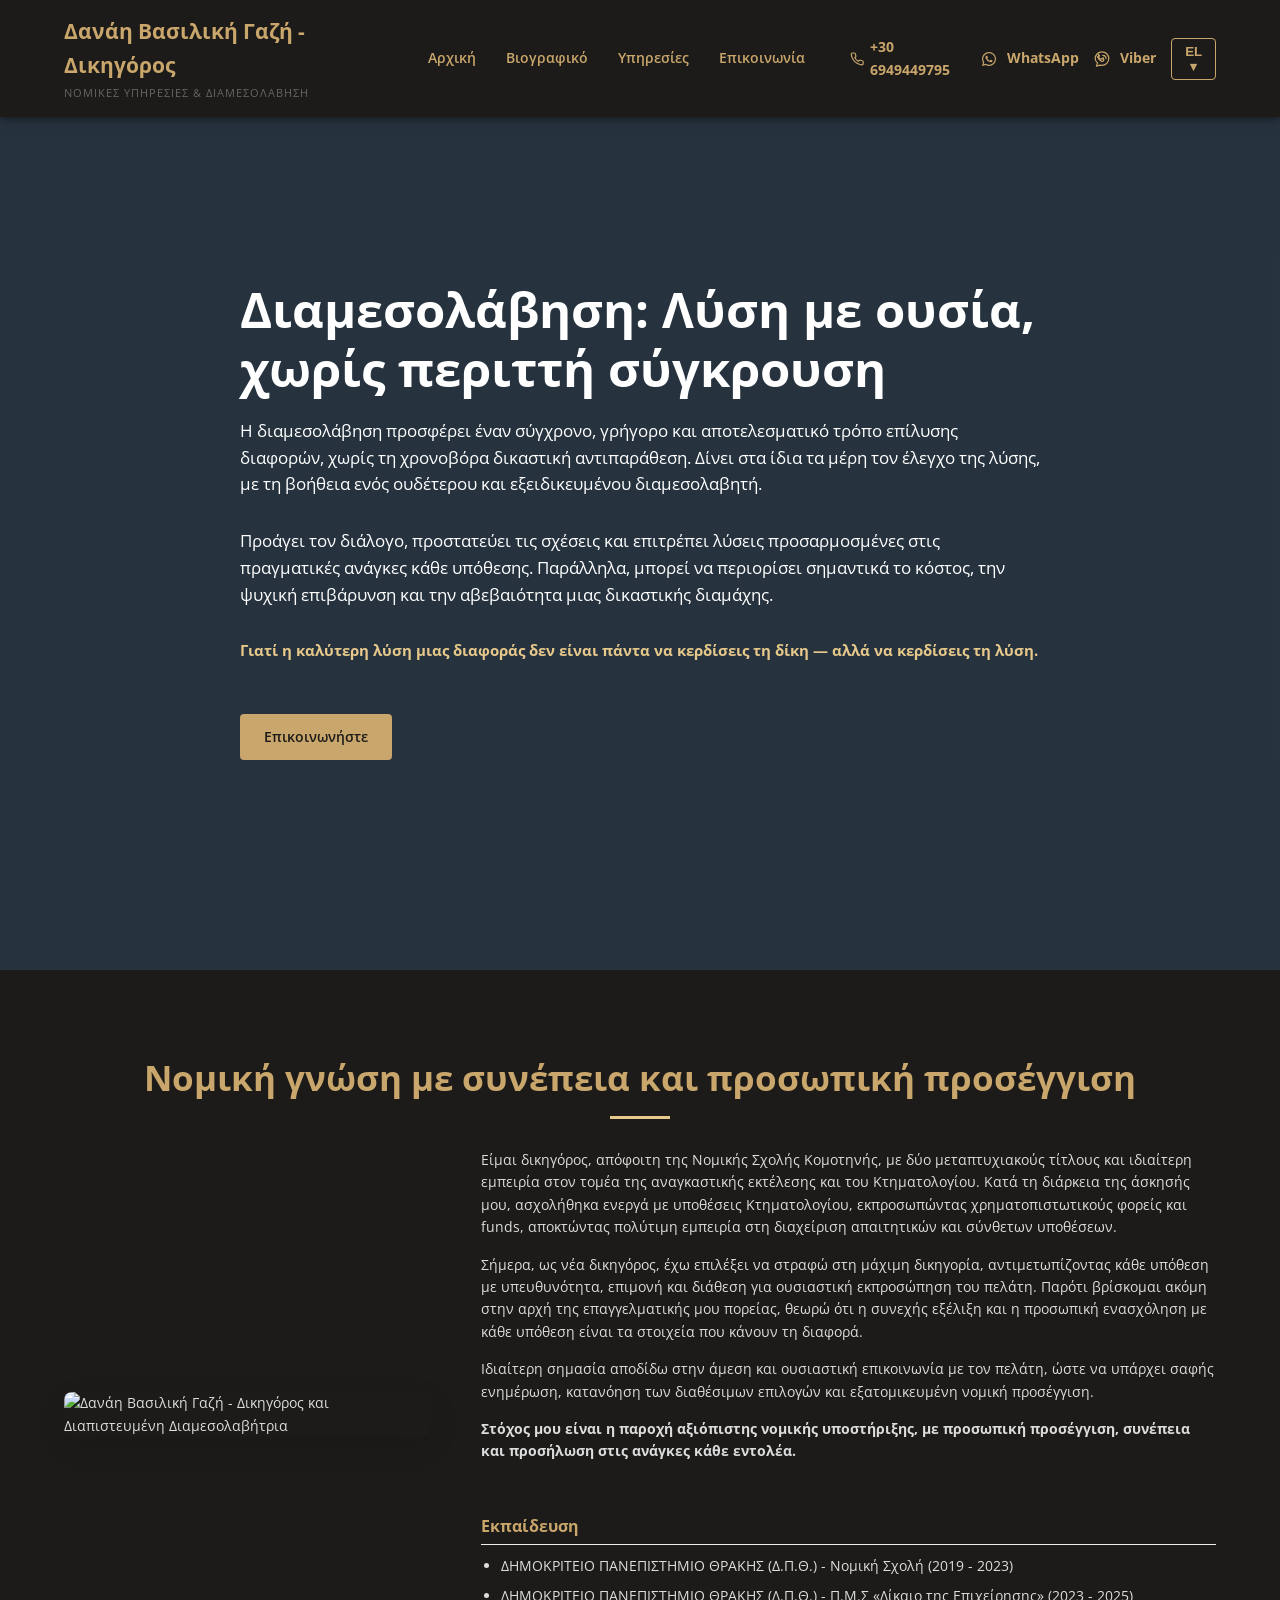
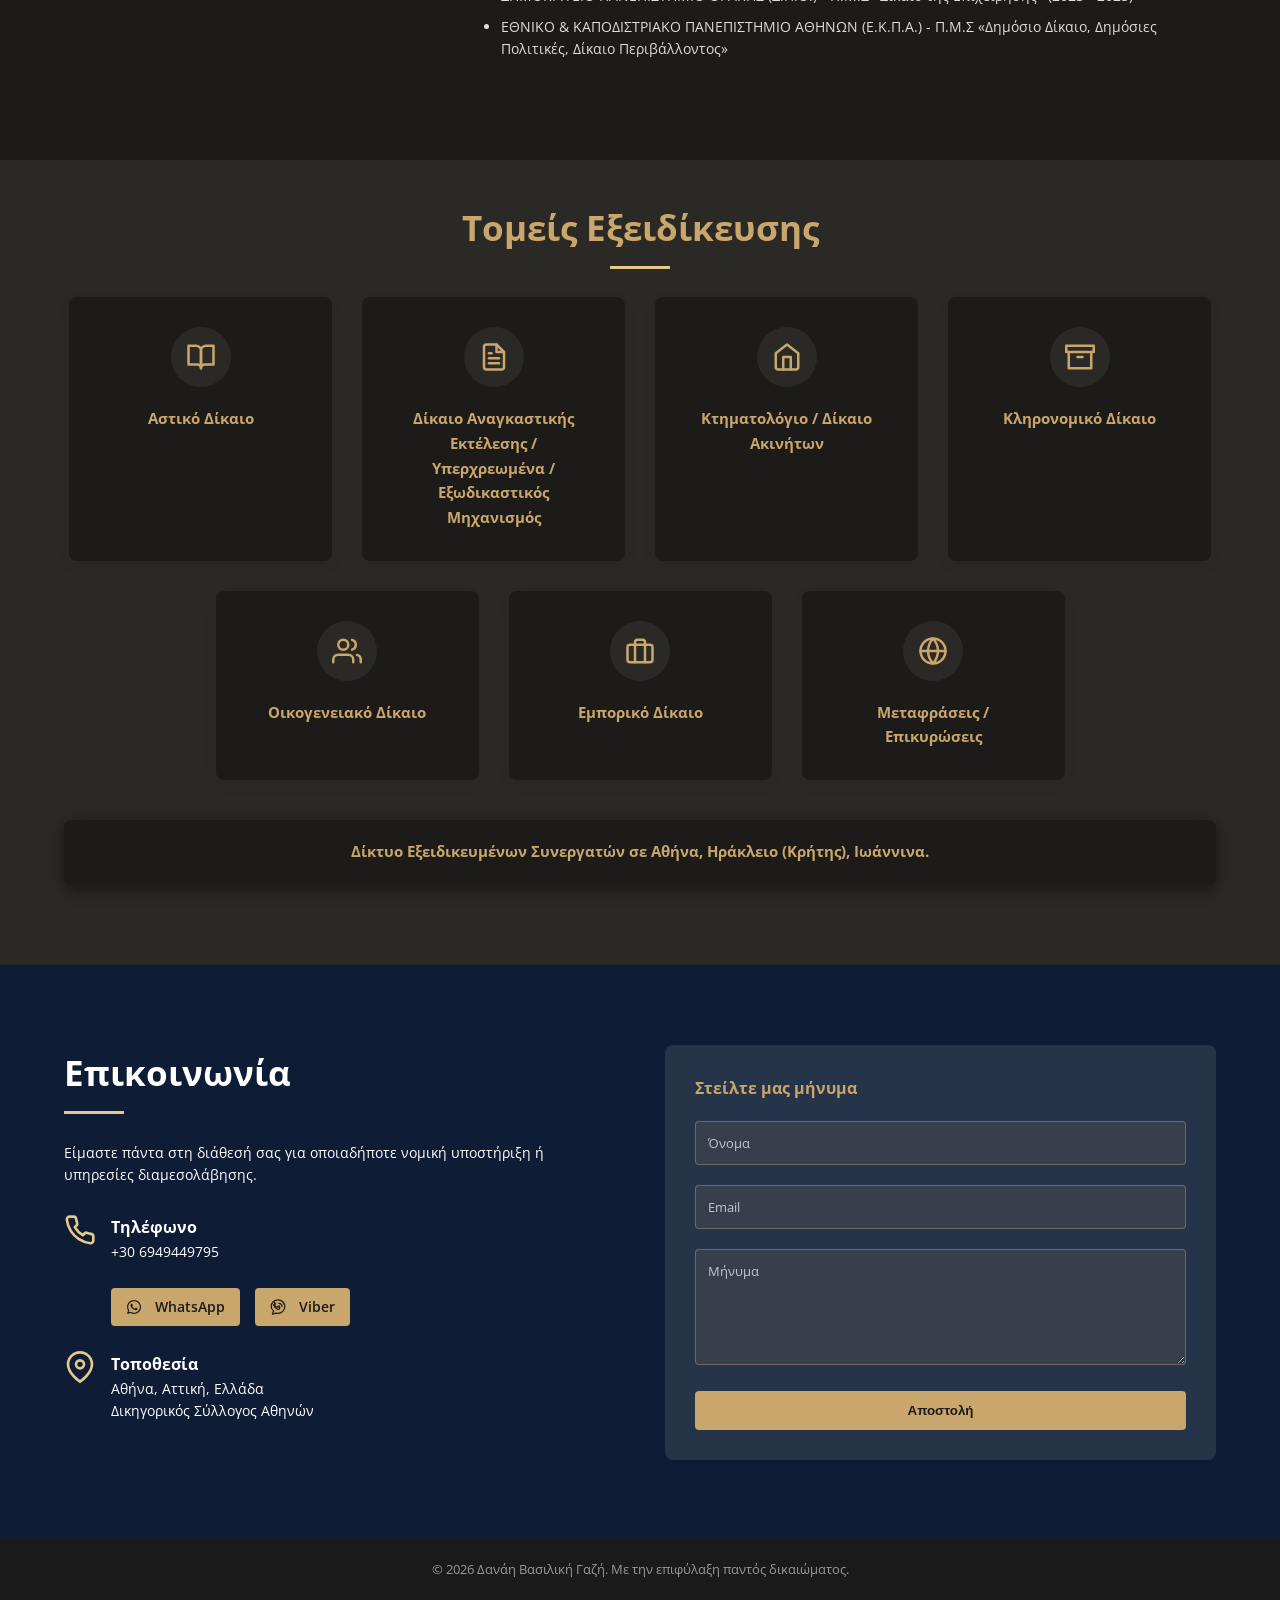
==== commit 5d6a38fb: "." ====
--- a/danai-vasiliki-gazi/index.html
+++ b/danai-vasiliki-gazi/index.html
@@ -5,6 +5,10 @@
     <meta charset="UTF-8">
     <meta name="viewport" content="width=device-width, initial-scale=1.0">
     <title>Δανάη Βασιλική Γαζή - Νομικές Υπηρεσίες &amp; Διαμεσολάβηση</title>
+<link rel="alternate" hreflang="el" href="https://danai-vasiliki-gazi.pages.dev/" />
+<link rel="alternate" hreflang="en" href="https://danai-vasiliki-gazi.pages.dev/en/" />
+<link rel="alternate" hreflang="de" href="https://danai-vasiliki-gazi.pages.dev/de/" />
+<link rel="alternate" hreflang="x-default" href="https://danai-vasiliki-gazi.pages.dev/" />
     <meta name="description" content="Η Δανάη Γαζή είναι υποψήφια Δικηγόρος και Διαπιστευμένη Διαμεσολαβήτρια στην Αθήνα. Εξειδικευμένη νομική υποστήριξη και διαμεσολάβηση.">
     
     <meta property="og:title" content="Δανάη Βασιλική Γαζή - Νομικές Υπηρεσίες &amp; Διαμεσολάβηση">
@@ -16,10 +20,10 @@
     <link rel="preload" as="image" href="dikigoros-athina-nomikes-ypiresies.jpg">
     
     <link rel="canonical" href="https://danai-vasiliki-gazi.pages.dev/" />
-    <link rel="alternate" hreflang="el" href="/" />
-    <link rel="alternate" hreflang="en" href="/en/" />
-    <link rel="alternate" hreflang="de" href="/de/" />
-    <link rel="alternate" hreflang="x-default" href="/" />
+    <link rel="alternate" hreflang="el" href="https://danai-vasiliki-gazi.pages.dev/" />
+    <link rel="alternate" hreflang="en" href="https://danai-vasiliki-gazi.pages.dev/en/" />
+    <link rel="alternate" hreflang="de" href="https://danai-vasiliki-gazi.pages.dev/de/" />
+    <link rel="alternate" hreflang="x-default" href="https://danai-vasiliki-gazi.pages.dev/" />
 
     <link rel="apple-touch-icon" sizes="180x180" href="apple-touch-icon.png">
     <link rel="icon" type="image/png" sizes="32x32" href="favicon-32x32.png">
@@ -30,13 +34,47 @@
 
     <link rel="stylesheet" href="style.css">
     <link href="https://fonts.googleapis.com/css2?family=Open+Sans:wght@300;400;600;700&display=swap" rel="stylesheet">
+    <script type="application/ld+json">
+    {
+      "@context": "https://schema.org",
+      "@type": "LegalService",
+      "name": "Δανάη Βασιλική Γαζή - Δικηγόρος",
+      "image": "https://danai-vasiliki-gazi.pages.dev/danai-vasiliki-gazi-dikigoros.jpg",
+      "url": "https://danai-vasiliki-gazi.pages.dev/",
+      "telephone": "+306949449795",
+      "address": {
+        "@type": "PostalAddress",
+        "streetAddress": "Ακαδημίας 60",
+        "addressLocality": "Αθήνα",
+        "postalCode": "106 79",
+        "addressCountry": "GR"
+      },
+      "openingHoursSpecification": {
+        "@type": "OpeningHoursSpecification",
+        "dayOfWeek": [
+          "Monday",
+          "Tuesday",
+          "Wednesday",
+          "Thursday",
+          "Friday",
+          "Saturday",
+          "Sunday"
+        ],
+        "opens": "00:00",
+        "closes": "23:59"
+      },
+      "sameAs": [
+        "https://www.linkedin.com/in/danai-vasiliki-gazi-889a2329b/"
+      ]
+    }
+    </script>
 </head>
 <body>
 
     <header class="site-header">
         <div class="container header-container">
             <div class="logo">
-                <h1>Δανάη Βασιλική Γαζή</h1>
+                <h1>Δανάη Βασιλική Γαζή - Δικηγόρος</h1>
                 <p class="subtitle">Νομικές Υπηρεσίες &amp; Διαμεσολάβηση</p>
             </div>
             
@@ -203,7 +241,7 @@
                     <a href="tel:+306949449795" class="last-info-item">
                         <svg class="icon-medium" style="color: var(--secondary-color);" viewBox="0 0 24 24" fill="none" stroke="currentColor" stroke-width="2" stroke-linecap="round" stroke-linejoin="round"><path d="M22 16.92v3a2 2 0 0 1-2.18 2 19.79 19.79 0 0 1-8.63-3.07 19.5 19.5 0 0 1-6-6 19.79 19.79 0 0 1-3.07-8.67A2 2 0 0 1 4.11 2h3a2 2 0 0 1 2 1.72 12.84 12.84 0 0 0 .7 2.81 2 2 0 0 1-.45 2.11L8.09 9.91a16 16 0 0 0 6 6l1.27-1.27a2 2 0 0 1 2.11-.45 12.84 12.84 0 0 0 2.81.7A2 2 0 0 1 22 16.92z"></path></svg>
                         <div>
-                            <h4>Τηλέφωνο</h4>
+                            <h3>Τηλέφωνο</h3>
                             <p>+30 6949449795</p>
                         </div>
                     </a>
@@ -228,7 +266,7 @@
                     <a href="https://www.google.com/maps/dir//%CE%94%CE%B9%CE%BA%CE%B7%CE%B3%CE%BF%CF%81%CE%B9%CE%BA%CF%8C%CF%82+%CE%A3%CF%8D%CE%BB%CE%BB%CE%BF%CE%B3%CE%BF%CF%82+%CE%91%CE%B8%CE%B7%CE%BD%CF%8E%CE%BD,+%CE%91%CE%BA%CE%B1%CE%B4%CE%B7%CE%BC%CE%AF%CE%B1%CF%82+60,+%CE%91%CE%B8%CE%AE%CE%BD%CE%B1+106+79/@39.6310796,20.8672131,2584m/data=!3m2!1e3!4b1!4m8!4m7!1m0!1m5!1m1!1s0x14a1bd39ff932bb1:0xc28e20ec53037379!2m2!1d23.7338361!2d37.9823078?entry=ttu&g_ep=EgoyMDI2MDgxMS4wIKXMDSoASAFQAw%3D%3D" class="last-info-item" target="_blank">
                         <svg class="icon-medium" style="color: var(--secondary-color);" viewBox="0 0 24 24" fill="none" stroke="currentColor" stroke-width="2" stroke-linecap="round" stroke-linejoin="round"><path d="M21 10c0 7-9 13-9 13s-9-6-9-13a9 9 0 0 1 18 0z"></path><circle cx="12" cy="10" r="3"></circle></svg>
                         <div>
-                            <h4>Τοποθεσία</h4>
+                            <h3>Τοποθεσία</h3>
                             <p>Αθήνα, Αττική, Ελλάδα<br>Δικηγορικός Σύλλογος Αθηνών</p>
                         </div>
                     </a>
--- a/danai-vasiliki-gazi/style.css
+++ b/danai-vasiliki-gazi/style.css
@@ -27,6 +27,18 @@
     font-size: 14px;
 }
 
+/* Prevent text from breaking arbitrarily, only break when exceeding container */
+* {
+    word-break: normal;
+    overflow-wrap: break-word;
+    hyphens: auto;
+}
+
+/* Center statue image to avoid empty space on zoom */
+img {
+    object-position: center;
+}
+
 body {
     font-family: var(--font-family);
     color: var(--text-color);
